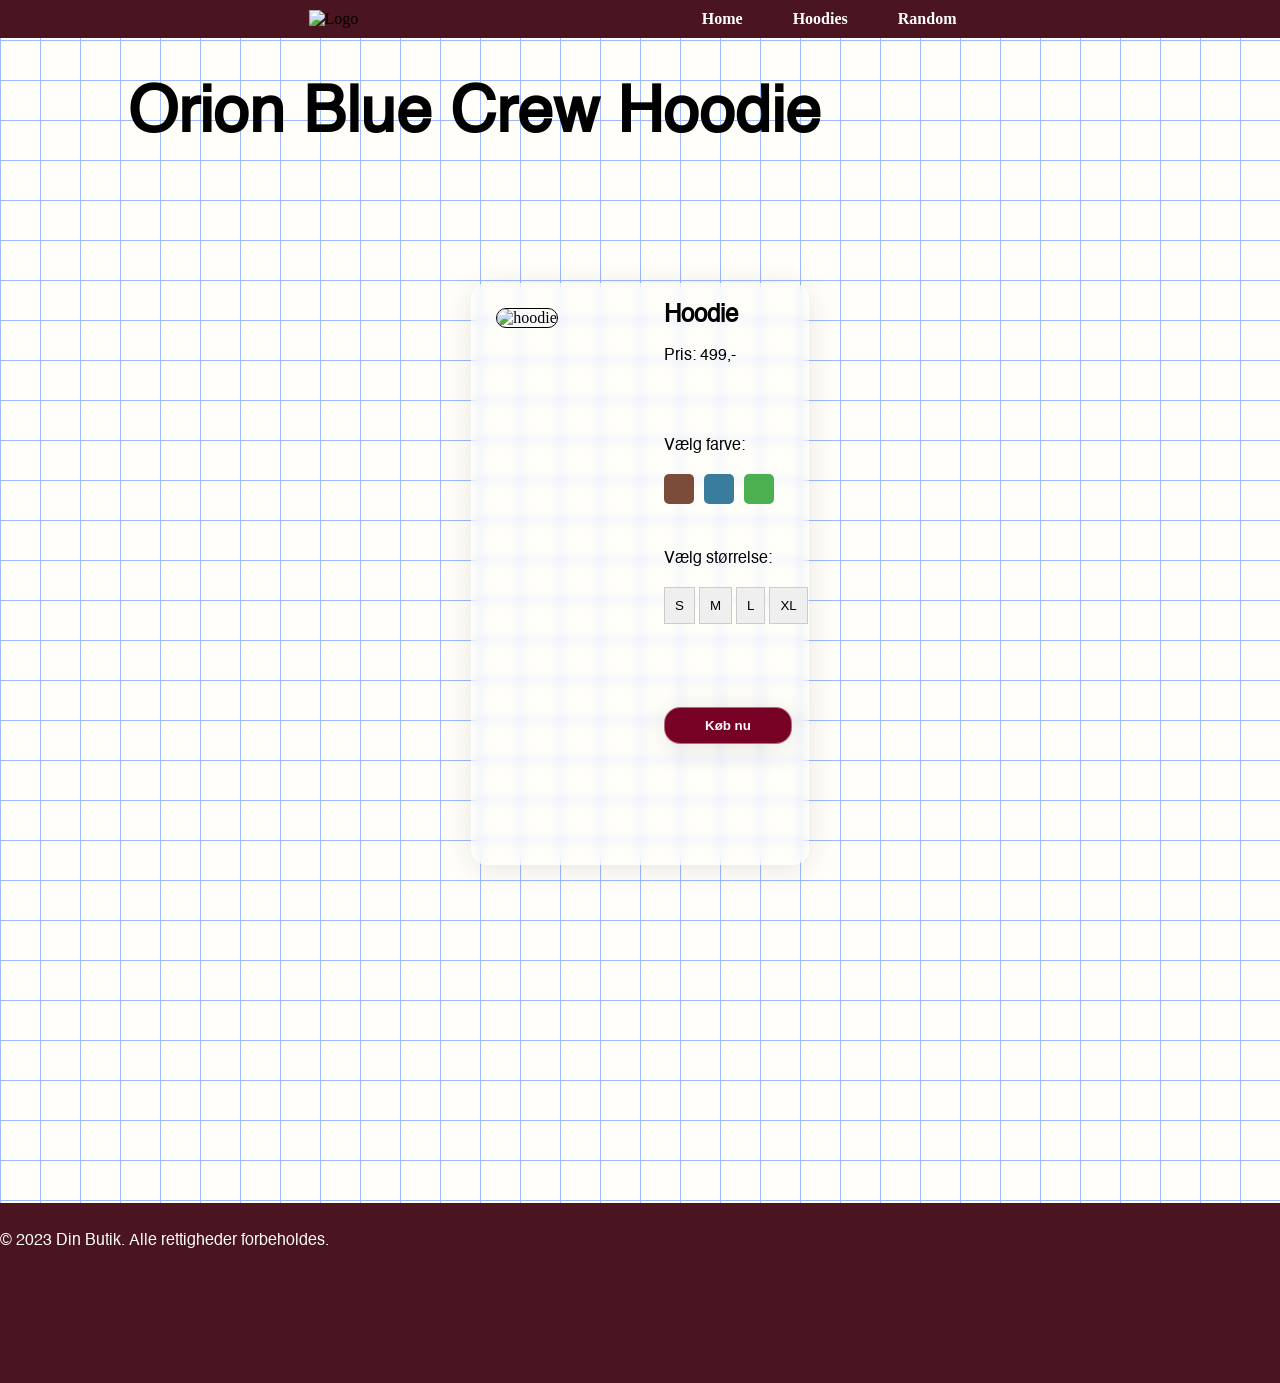
==== produkt.html @ 8a6a26ce "final com" ====
<!doctype html>
<html lang="en">
  <head>
    <meta charset="UTF-8" />
    <meta name="viewport" content="width=device-width, initial-scale=1.0" />
    <link rel="stylesheet" href="css/general.css" />
    <link rel="stylesheet" href="css/produkt.css" />
    <title>Document</title>
  </head>
  <body>
    <header>
      <nav>
        <img src="https://5mc2.com/cdn/shop/files/Artboard_5_copy.webp?v=1726178720&width=150" alt="Logo" />
        <ul>
          <li><a href="index.html">Home</a></li>
          <li><a href="produktliste.html">Hoodies</a></li>
          <li><a href="produkt.html">Random</a></li>
        </ul>
      </nav>
    </header>
    <h1 class="herotitle">Orion Blue Crew Hoodie</h1>
    <main>
      <section class="produkt-info">
        <div class="produktbillede">
          <img src="https://5mc2.com/cdn/shop/files/70.webp?v=1737034193&width=400" alt="hoodie" />
        </div>
        <div class="info">
          <div class="produkt-details">
            <h2 class="produktnavn">Hoodie</h2>
            <p class="pris">Pris: 499,-</p>
          </div>
          <div class="farve-container">
            <p>Vælg farve:</p>
            <div class="farvevalg">
              <button class="brown farve-btn"></button>
              <button class="blue farve-btn"></button>
              <button class="green farve-btn"></button>
            </div>
          </div>
          <div class="størrelse-container">
            <p>Vælg størrelse:</p>
            <div class="størrelsevalg">
              <button class="small str-btn"><span>S</span></button>
              <button class="medium str-btn"><span>M</span></button>
              <button class="large str-btn"><span>L</span></button>
              <button class="xlarge str-btn"><span>XL</span></button>
            </div>
          </div>
          <div class="køb-container">
            <button class="køb-knap">Køb nu</button>
          </div>
        </div>
      </section>
    </main>
    <footer>
      <p>&copy; 2023 Din Butik. Alle rettigheder forbeholdes.</p>
    </footer>
  </body>
</html>
---- css/general.css ----
body {
  background-color: #fffef8;
  background-image: linear-gradient(#9db8ff 1px, transparent 1px), linear-gradient(90deg, #9db8ff 1px, transparent 1px);

  background-size: 40px 40px;

  min-height: 100vh;
}

* {
  box-sizing: border-box;
  margin: 0;
  padding: 0;
}

.herotitle {
  height: 20vh;
  margin-top: 5vh;
  margin-left: 10%;
  text-align: start;
  margin-bottom: 20px;
}

main {
  display: grid;
  grid-template-columns: 1fr;
  max-width: 100%;
  align-items: start start;
  align-content: start;
  min-height: 100vh;
}

header {
  background-color: #4a1520;
  padding: 10px 0;
}
nav {
  display: flex;
  flex-direction: row;
  justify-content: space-evenly;
  gap: 20px;
}
nav ul {
  display: flex;
  flex-direction: row;
  gap: 20px;
  align-items: center;
}
nav ul li {
  list-style: none;
}
nav ul li a {
  text-decoration: none;
  color: #fff;
  padding: 10px 15px;
  border-radius: 5px;
  transition: background-color 0.3s;
  font-weight: bold;
}
nav ul li a:hover {
  background-color: #9b0025;
}

h1 {
  font-family: Helvetica, sans-serif;
  text-align: start;
  margin: 20px 0;
  font-size: 4em;
  font-weight: bold;
}
h2 {
  font-family: Helvetica, sans-serif;
  text-align: start;
  margin: 20px 0;
  font-weight: bold;
}
h3 {
  font-family: Helvetica, sans-serif;
  text-align: start;
  margin: 20px 0;
  font-weight: bold;
}
h4 {
  font-family: Helvetica, sans-serif;
  text-align: start;
  margin: 20px 0;
  font-weight: bold;
}
p {
  font-family: Helvetica, sans-serif;
  text-align: start;
  margin: 20px 0;
}

footer {
  background-color: #4a1520;
  color: #fff;
  text-align: center;
  padding: 10px 0;
  margin-top: 20px;
  height: 20vh;
}

@font-face {
  font-family: Helvetica;
  src: url(/fonts/Helvetica.ttf) format("truetype");
}
---- css/produkt.css ----
.produkt-info {
  display: grid;
  grid-template-columns: repeat(2, 1fr);
  /* reduce extremely large gap between columns */
  gap: 3rem;
  max-width: 1200px;
  margin: 0 auto;
  align-items: start;
  /* From https://css.glass */
  background: rgba(255, 255, 255, 0.17);
  border-radius: 16px;
  box-shadow: 0 4px 30px rgba(0, 0, 0, 0.1);
  backdrop-filter: blur(4.1px);
  -webkit-backdrop-filter: blur(4.1px);
  border: 1px solid rgba(255, 255, 255, 0.42);
}
.produktbillede img {
  max-width: 100%;
  border: 1px solid #000;
  border-radius: 12px;
  /* reduce large external margin which grows the container height */
  margin: 1.5rem;
}

.info {
  display: grid;
  grid-template-rows: repeat(5, 1fr);
  gap: 20px;
  align-items: flex-end;
  margin-top: 0;
  grid-row: span 5;
}

.farvevalg {
  display: flex;
  gap: 10px;
  margin-top: 0;
}

.brown {
  background-color: #7c4c3a;
  color: #fff;
}
.brown:hover {
  transform: scale(1.05);
}

.blue {
  background-color: #3a7c9c;
  color: #fff;
}

.blue:hover {
  transform: scale(1.05);
}

.green {
  background-color: #4caf50;
  color: #fff;
}

.green:hover {
  transform: scale(1.05);
}

.farve-btn {
  padding: 15px;
  border: none;
  border-radius: 5px;
  cursor: pointer;
  transition: background-color 0.3s;
}

.str-btn {
  padding: 10px;
  border: 1px solid #ccc;
  cursor: pointer;
  transition: background-color 0.3s;
}

.køb-container {
  display: flex;
  align-items: flex-end;
  margin-top: 20px;
}

.køb-knap {
  background: #770025;
  color: #fff;
  font-weight: bold;
  border-radius: 16px;
  box-shadow: 0 4px 30px rgba(0, 0, 0, 0.1);
  backdrop-filter: blur(4.1px);
  -webkit-backdrop-filter: blur(4.1px);
  border: 1px solid rgba(255, 255, 255, 0.42);
  cursor: pointer;
  transition: background-color 0.3s;
  padding: 10px 40px;
  align-self: end;
}
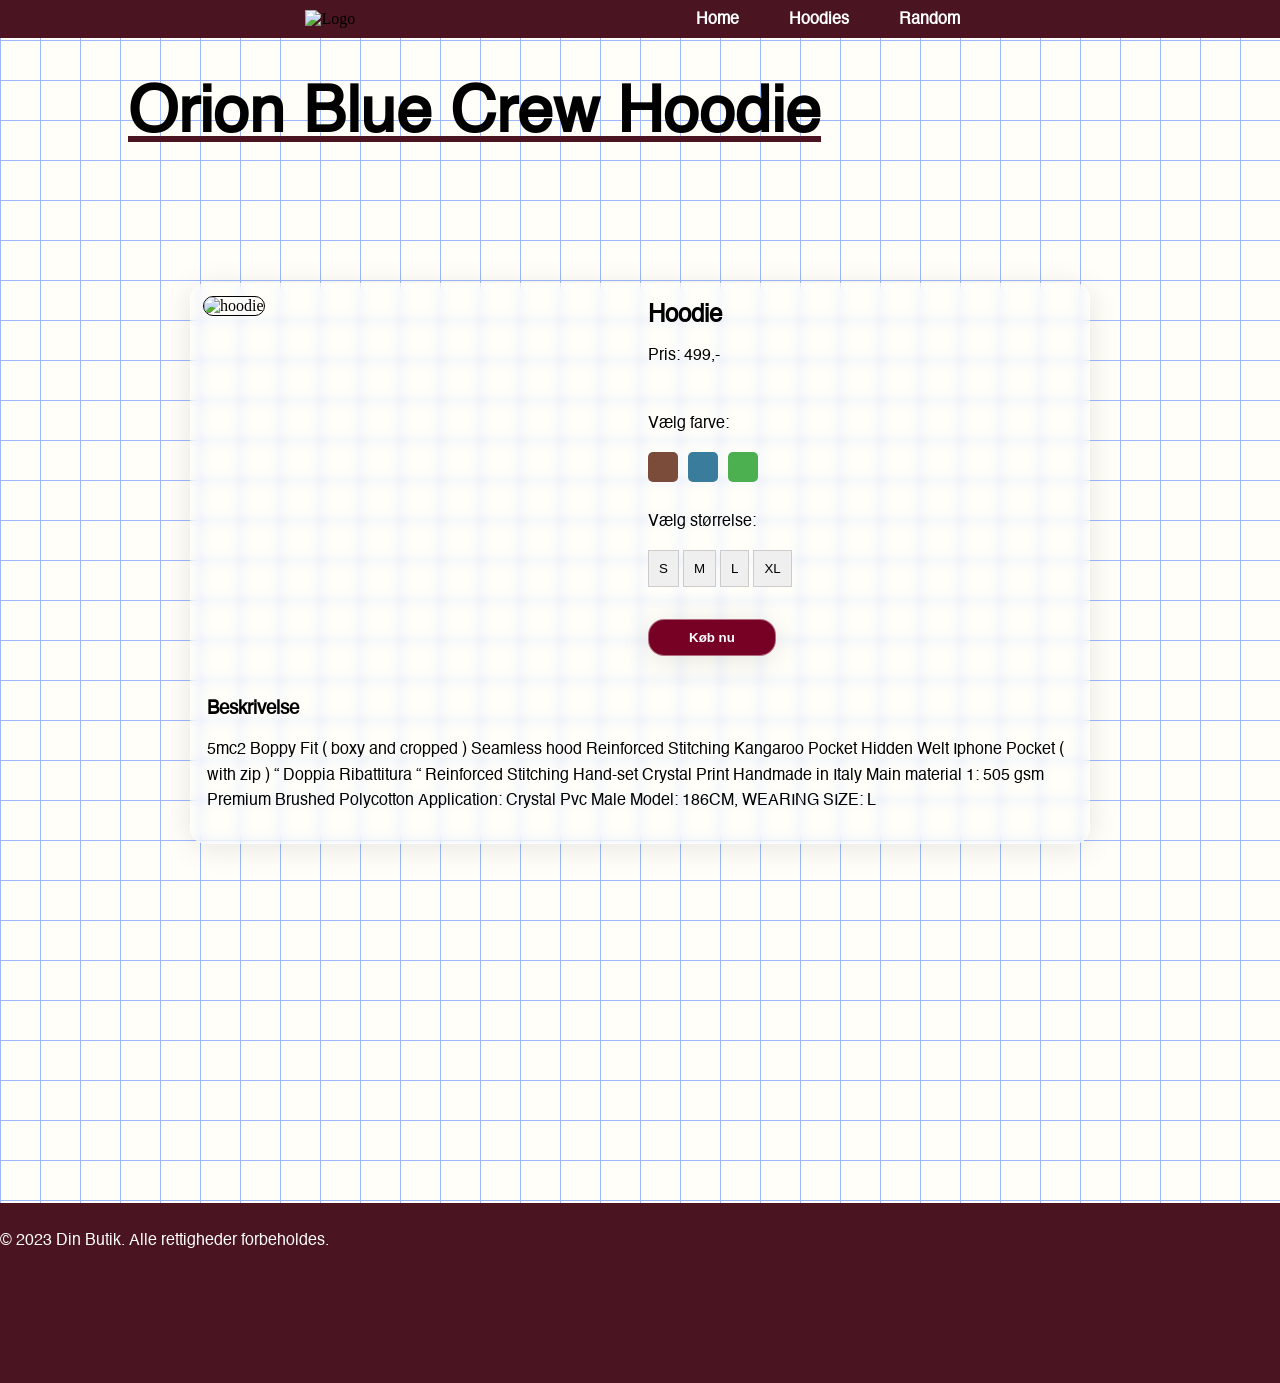
==== commit 8a2dfeec: "finalfinalfinal" ====
--- a/produkt.html
+++ b/produkt.html
@@ -50,6 +50,13 @@
             <button class="køb-knap">Køb nu</button>
           </div>
         </div>
+        <div class="beskrivelse-container">
+          <h3>Beskrivelse</h3>
+          <p>
+            5mc2 Boppy Fit ( boxy and cropped ) Seamless hood Reinforced Stitching Kangaroo Pocket Hidden Welt Iphone Pocket ( with zip ) “ Doppia Ribattitura “ Reinforced Stitching Hand-set Crystal Print Handmade in Italy Main material 1: 505 gsm
+            Premium Brushed Polycotton Application: Crystal Pvc Male Model: 186CM, WEARING SIZE: L
+          </p>
+        </div>
       </section>
     </main>
     <footer>
--- a/css/general.css
+++ b/css/general.css
@@ -19,6 +19,7 @@
   margin-left: 10%;
   text-align: start;
   margin-bottom: 20px;
+  text-decoration: underline #4a1520;
 }
 
 main {
@@ -92,6 +93,12 @@
   margin: 20px 0;
 }
 
+a {
+  font-family: Helvetica, sans-serif;
+  text-align: start;
+  margin: 20px 0;
+}
+
 footer {
   background-color: #4a1520;
   color: #fff;
--- a/css/produkt.css
+++ b/css/produkt.css
@@ -1,12 +1,16 @@
 .produkt-info {
   display: grid;
-  grid-template-columns: repeat(2, 1fr);
-  /* reduce extremely large gap between columns */
-  gap: 3rem;
-  max-width: 1200px;
+  /* layout: image | info  on first row
+     beskrivelse | info on second row (info spans both rows) */
+  grid-template-columns: 1fr 1fr;
+  grid-template-rows: auto auto;
+  grid-template-areas:
+    "produktbillede info"
+    "beskrivelse beskrivelse";
+  gap: 1rem;
+  max-width: 900px;
   margin: 0 auto;
   align-items: start;
-  /* From https://css.glass */
   background: rgba(255, 255, 255, 0.17);
   border-radius: 16px;
   box-shadow: 0 4px 30px rgba(0, 0, 0, 0.1);
@@ -18,17 +22,22 @@
   max-width: 100%;
   border: 1px solid #000;
   border-radius: 12px;
-  /* reduce large external margin which grows the container height */
-  margin: 1.5rem;
+  margin: 0.75rem;
+}
+
+/* place the image in the first column/row of the product grid */
+.produktbillede {
+  grid-area: produktbillede;
 }
 
 .info {
+  grid-area: info;
   display: grid;
-  grid-template-rows: repeat(5, 1fr);
-  gap: 20px;
-  align-items: flex-end;
+  grid-auto-rows: auto;
+  gap: 12px;
+  align-items: start;
   margin-top: 0;
-  grid-row: span 5;
+  height: 100%;
 }
 
 .farvevalg {
@@ -75,7 +84,14 @@
   padding: 10px;
   border: 1px solid #ccc;
   cursor: pointer;
-  transition: background-color 0.3s;
+}
+
+.str-btn:hover {
+  background-color: #c2c2c2;
+}
+
+.str-btn:active {
+  background-color: #999;
 }
 
 .køb-container {
@@ -98,3 +114,24 @@
   padding: 10px 40px;
   align-self: end;
 }
+
+.køb-knap:hover {
+  background-color: #9b0025;
+}
+
+.køb-knap:active {
+  background-color: #770025;
+}
+
+.beskrivelse-container {
+  grid-area: beskrivelse;
+  margin: 0.5rem 1rem;
+}
+
+.beskrivelse-container h3 {
+  margin-bottom: 10px;
+}
+
+.beskrivelse-container p {
+  line-height: 1.6;
+}
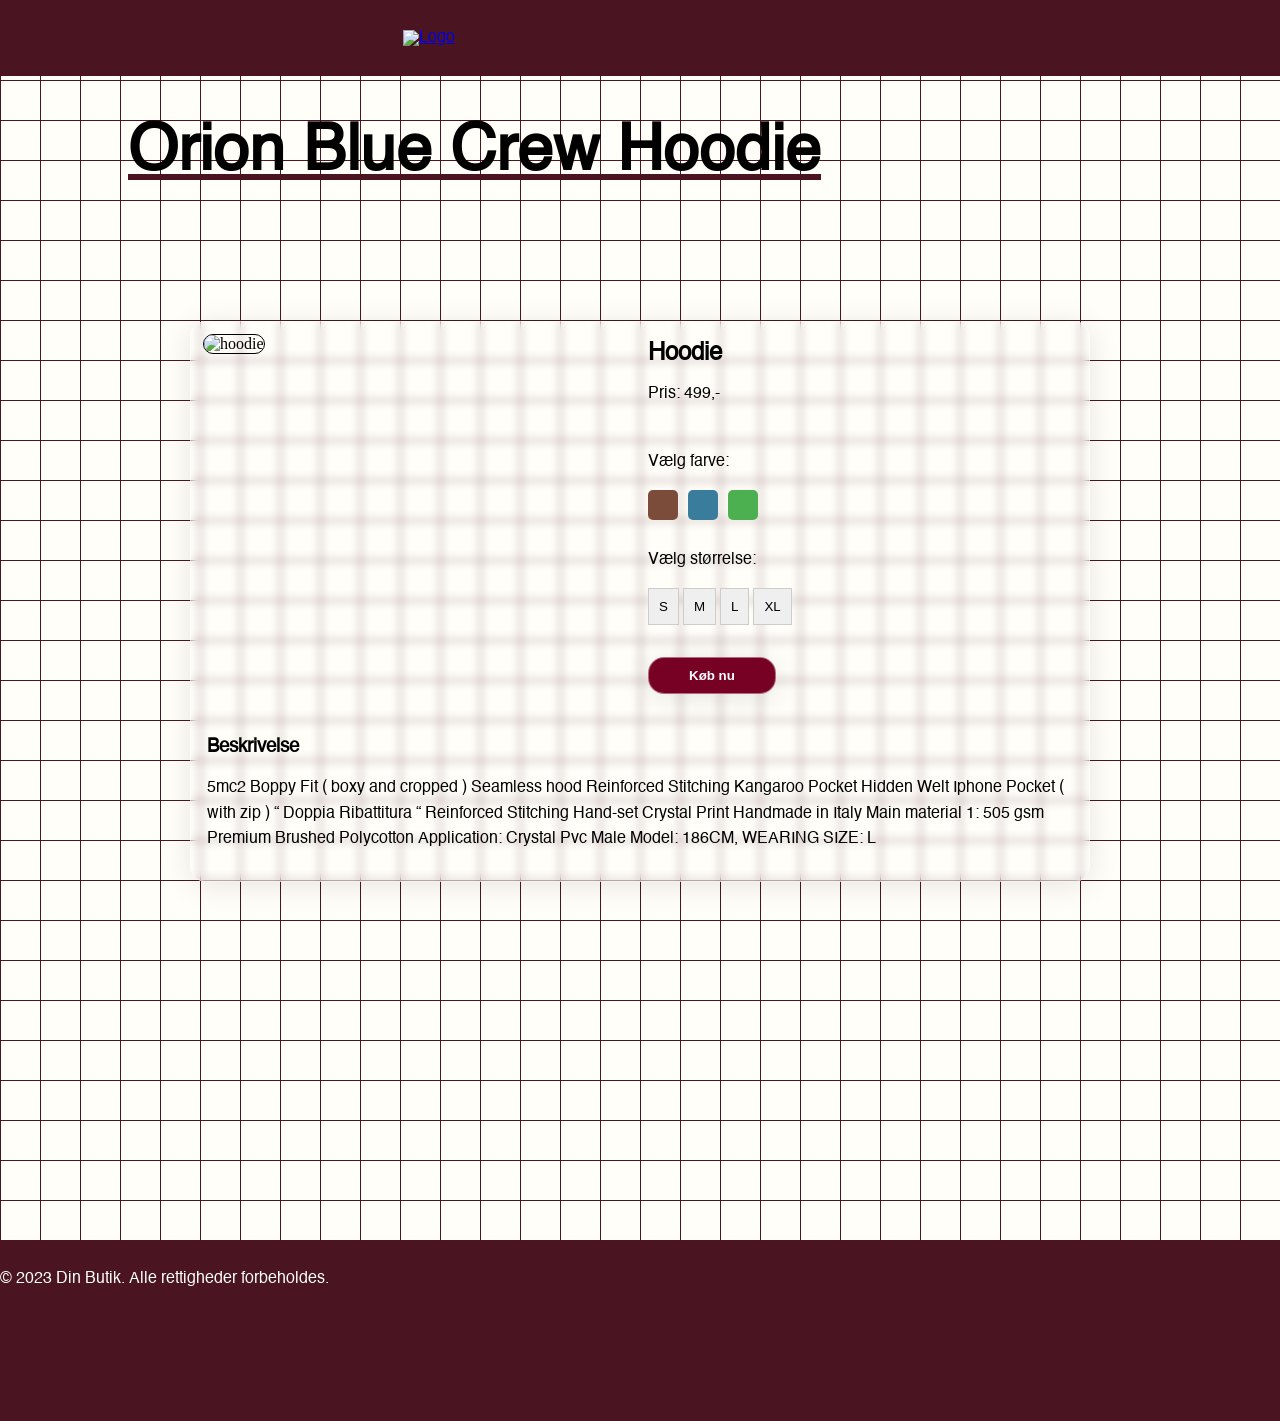
==== commit da42071b: "yeye" ====
--- a/produkt.html
+++ b/produkt.html
@@ -5,16 +5,19 @@
     <meta name="viewport" content="width=device-width, initial-scale=1.0" />
     <link rel="stylesheet" href="css/general.css" />
     <link rel="stylesheet" href="css/produkt.css" />
-    <title>Document</title>
+    <script src="js/produkt.js" defer></script>
+    <script src="js/nav.js" defer></script>
+    <link rel="shortcut icon" href="https://5mc2.com/cdn/shop/files/Artboard_5_copy.webp?v=1726178720&width=150" type="image/x-icon" />
+    <title>Product</title>
   </head>
   <body>
     <header>
       <nav>
-        <img src="https://5mc2.com/cdn/shop/files/Artboard_5_copy.webp?v=1726178720&width=150" alt="Logo" />
-        <ul>
-          <li><a href="index.html">Home</a></li>
+        <a href="index.html"><img src="https://5mc2.com/cdn/shop/files/Artboard_5_copy.webp?v=1726178720&width=150" alt="Logo" /></a>
+        <ul id="navbar">
+          <!-- <li><a href="index.html">Home</a></li>
           <li><a href="produktliste.html">Hoodies</a></li>
-          <li><a href="produkt.html">Random</a></li>
+          <li><a href="produkt.html">Random</a></li> -->
         </ul>
       </nav>
     </header>
--- a/css/general.css
+++ b/css/general.css
@@ -1,6 +1,6 @@
 body {
   background-color: #fffef8;
-  background-image: linear-gradient(#9db8ff 1px, transparent 1px), linear-gradient(90deg, #9db8ff 1px, transparent 1px);
+  background-image: linear-gradient(#4a1520 1px, transparent 1px), linear-gradient(90deg, #4a1520 1px, transparent 1px);
 
   background-size: 40px 40px;
 
